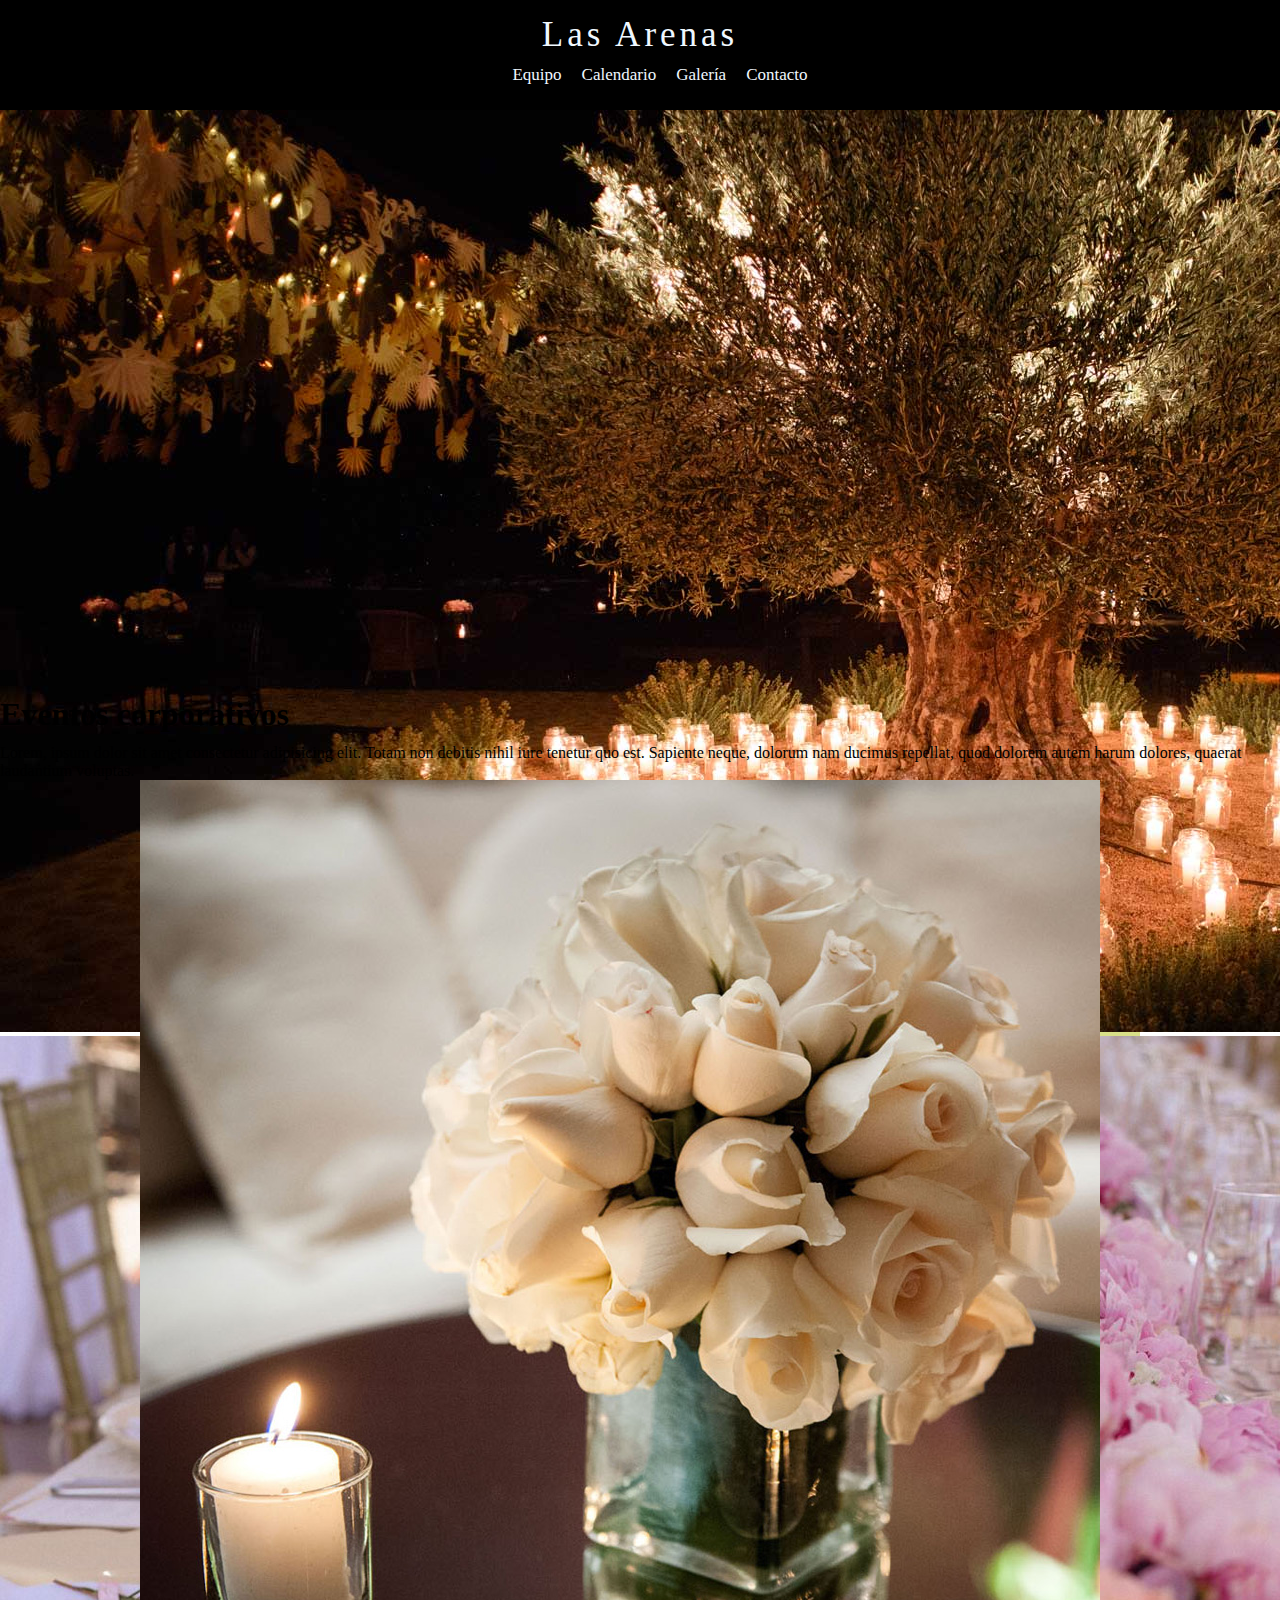
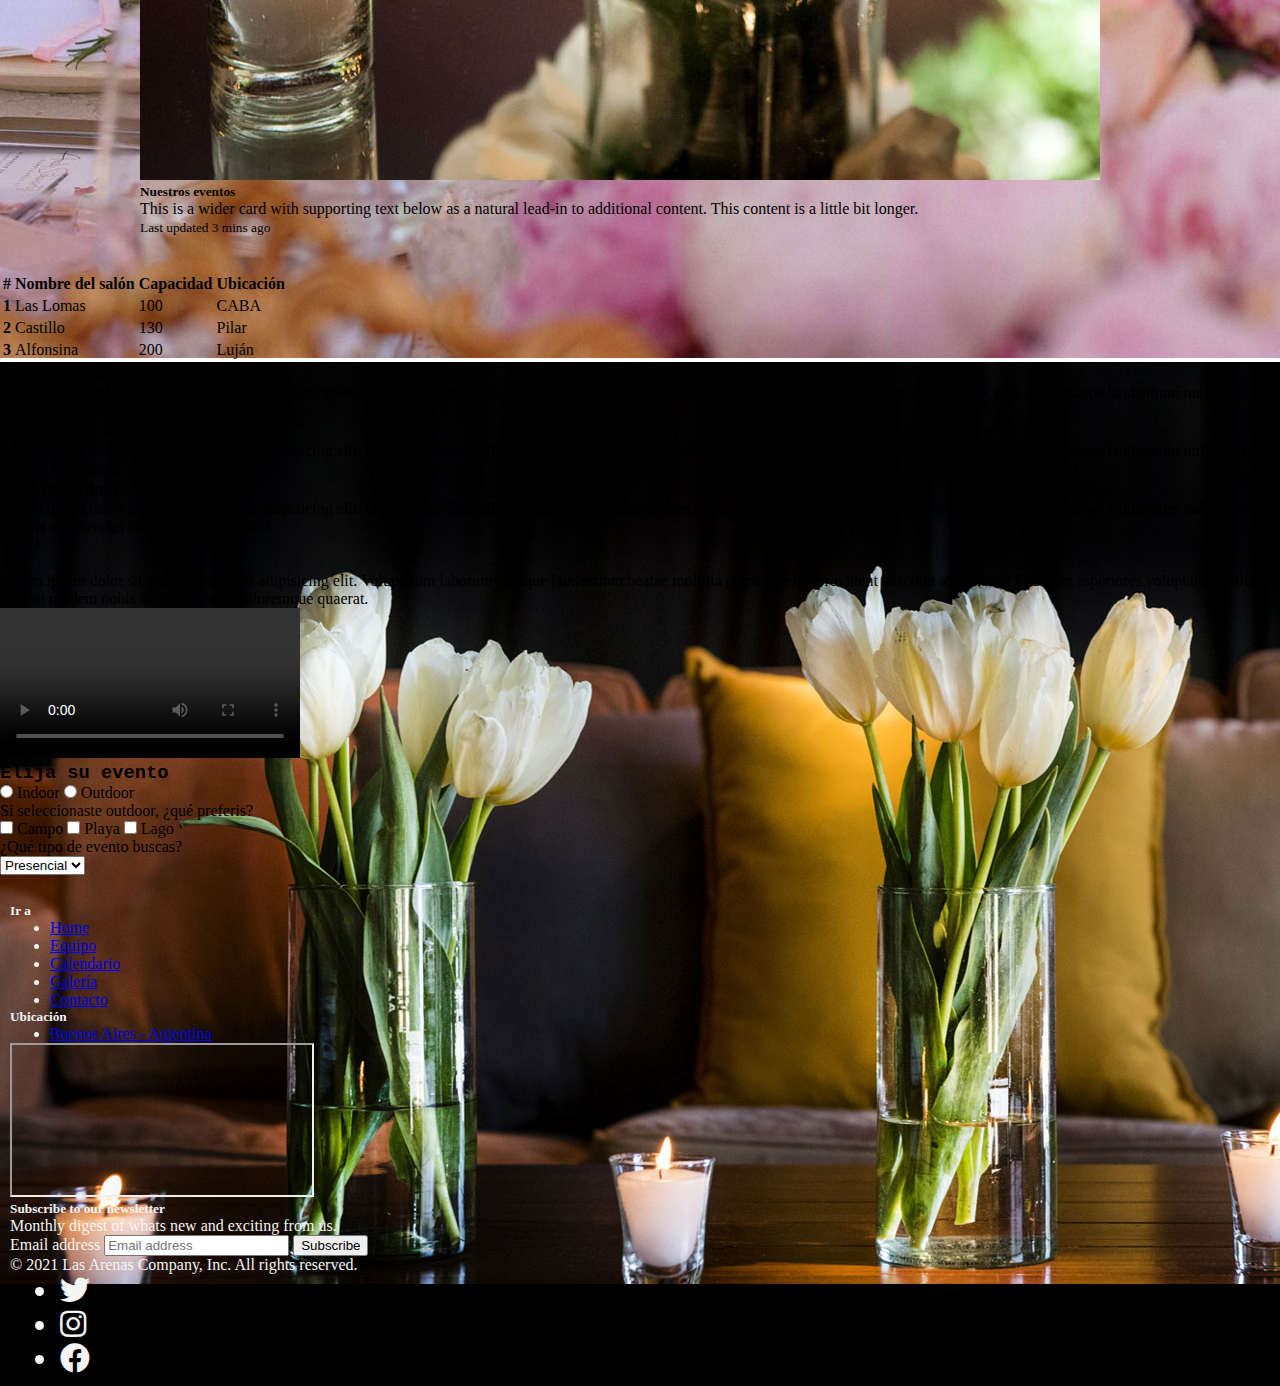
==== index.html @ 357a447a "mi primer commit" ====
<!DOCTYPE html>
<html lang="es">
<head>
    <meta charset="UTF-8">
    <meta http-equiv="X-UA-Compatible" content="IE=edge">
    <meta name="viewport" content="width=device-width, initial-scale=1.0">
    <title>Las Arenas Eventos Corporativos</title>
    <!-- BOOTSTRAP  -->
    <link href="https://cdn.jsdelivr.net/npm/bootstrap@5.1.3/dist/css/bootstrap.min.css" rel="stylesheet" integrity="sha384-1BmE4kWBq78iYhFldvKuhfTAU6auU8tT94WrHftjDbrCEXSU1oBoqyl2QvZ6jIW3" crossorigin="anonymous">
    <link rel="stylesheet" href="https://cdnjs.cloudflare.com/ajax/libs/font-awesome/5.11.2/css/all.min.css"/>
    <!-- MI CSS STYLE -->
    <link rel="stylesheet" href="./css/styles.css">
    <!-- GOOGLE FONTS -->
    <link href="https://fonts.googleapis.com/css2?family=Great+Vibes&display=swap" rel="stylesheet">
    <!-- KEYWORDS -->
    <meta name="keywords" content="evento, fiesta, festejo, reunion, corporativo">
<!-- META DESCRIPTION -->
    <meta name="description" content="Organizamos tu evento corporativo/empresarial: virtual, hibrido o presencial">
</head>  

<body>
    <header>
        <h1><a class="lasArenas" href="./index.html">Las Arenas</a></h1>

<!-------------- ESTE ES EL NAV -------------->
        <nav class="navegación">
            <ul class="menu">
                <li><a href="./pages/equipo.html">Equipo</a></li>
                <li><a href="./pages/calendario.html">Calendario</a></li>
                <li><a href="./pages/galeria.html">Galería</a>
                    <ul class="submenu">
                        <li><a href="./pages/galeria.html">Galería 1</a></li>
                        <li><a href="./pages/galeria.html">Galería 2</a></li>
                        <li><a href="./pages/galeria.html">Galería 3</a></li>
                    </ul></li>  
                <li><a href="./pages/contacto.html">Contacto</a></li>
            </ul>
        </nav>
    </header>

    <!-------------- ESTE ES EL MAIN -------------->
    <main>
<!-- BOOTSTRAP CAROUSEL -->
        <section>
            <div id="carouselExampleSlidesOnly" class="carousel slide" data-bs-ride="carousel">
                <div class="carousel-inner">
                    <div class="carousel-item active" data-bs-interval="2000">
                    <img src="./multimedia/arbol.jpg" class="d-block w-100" alt="fotoEvento1">
                    </div>
                    <div class="carousel-item" data-bs-interval="5000">
                    <img src="./multimedia/mesaflores.jpg" class="d-block w-100" alt="mesaevento">
                    </div>
                <div class="carousel-item" data-bs-interval="5000">
                    <img src="./multimedia/slide-principal5.jpg" class="d-block w-100" alt="evento1">    
                        </div>
                </div>
            </div>
        </section>
<br>
<br>
        <h2 class="nuestrosEv">Eventos corporativos</h2>
        <p class="ej">Lorem, ipsum dolor sit amet consectetur adipisicing elit. Totam non debitis nihil iure tenetur quo est. Sapiente neque, dolorum nam ducimus repellat, quod dolorem autem harum dolores, quaerat laudantium voluptas.</p>

<!-- BOOTSTRAP CARDS -->
<div class="card mb-3 sa" style="max-width: 1000px;">
    <div class="row g-0">
        <div class="col-md-4">
            <img src="./multimedia/Home-bio.jpg" class="img-fluid rounded-start" alt="florero">
        </div>
        <div class="col-md-8">
            <div class="card-body">
                <h5 class="card-title">Nuestros eventos</h5>
                <p class="card-text">This is a wider card with supporting text below as a natural lead-in to additional content. This content is a little bit longer.</p>
                <p class="card-text"><small class="text-muted">Last updated 3 mins ago</small></p>
            </div>
        </div>
    </div>
</div>
<br>
<br>
        <!-- BOOTSTRAP TABLA -->
        <section class="container-fluid">
            <div class="row">
            <table class="table table-striped">
            <thead>
            <tr>
                <th scope="col">#</th>
                <th scope="col">Nombre del salón</th>
                <th scope="col">Capacidad</th>
                <th scope="col">Ubicación</th>
                </tr>
            </thead>
            <tbody>
                <tr>
                <th scope="row">1</th>
                <td>Las Lomas</td>
                <td>100</td>
                <td>CABA</td>
                </tr>
                <tr>
                <th scope="row">2</th>
                <td>Castillo</td>
                <td>130</td>
                <td>Pilar</td>
                </tr>
                <tr>
                <th scope="row">3</th>
                <td>Alfonsina</td>
                <td>200</td>
                <td>Luján</td>
            </tr>
            </tbody>
            </table>
        </div>
        </section>

    <section class="container-fluid">
        <div class="row">
            <div class="col-md-4"><h3>Eventos al aire libre</h3>
                <p>Lorem ipsum dolor sit amet, consectetur adipisicing elit. Quas temporibus officiis, itaque alias voluptas, reiciendis adipisci fugiat, voluptatum dignissimos velit omnis saepe laudantium nulla sunt eveniet repellendus sint veniam blanditiis!</p></div>
                <div class="col-md-4"><h3>Eventos en casa</h3>
                    <p>Lorem ipsum dolor sit amet, consectetur adipisicing elit. Quas temporibus officiis, itaque alias voluptas, reiciendis adipisci fugiat, voluptatum dignissimos velit omnis saepe laudantium nulla sunt eveniet repellendus sint veniam blanditiis!</p></div>
                    <div class="col-md-4"><h3>Eventos indoor</h3>
                        <p>Lorem ipsum dolor sit amet, consectetur adipisicing elit. Quas temporibus officiis, itaque alias voluptas, reiciendis adipisci fugiat, voluptatum dignissimos velit omnis saepe laudantium nulla sunt eveniet repellendus sint veniam blanditiis!</p></div>
        </div>
    </section>

        <h4>INFO</h4>
        <br>
        <p>Lorem ipsum dolor sit amet consectetur adipisicing elit. Voluptatum laborum cumque laudantium beatae mollitia culpa repellat provident nesciunt aspernatur! Deserunt asperiores voluptates facilis placeat quidem nobis distinctio nihil doloremque quaerat.</p>
        <video controls>  
            <video src="https://www.youtube.com/watch?v=P5gWqXdXnqg"></video>
            <iframe width="560" height="315" src="https://www.youtube.com/embed/P5gWqXdXnqg" title="YouTube video player" frameborder="0" allow="accelerometer; autoplay; clipboard-write; encrypted-media; gyroscope; picture-in-picture" allowfullscreen></iframe>
        </video>

    <section>
        <h3 class="elijaSuEv">Elija su evento</h3>
        <form action="">
            <input type="radio" name="evento" value="ind"> Indoor
            <input type="radio" name="evento" value="out"> Outdoor
            <p>Si seleccionaste outdoor, ¿qué preferis?</p>
            <input type="checkbox" value="campo" name="outdoor"> Campo
            <input type="checkbox" value="playa" name="outdoor"> Playa
            <input type="checkbox" value="lago" name="outdoor"> Lago
            <p class="queTipo">¿Qué tipo de evento buscas?</p>
            <select name="tipo de evento" id="tipoevento">
                <option value="presencial">Presencial</option>
                <option value="hibrid">Híbrido</option>
                <option value="virtual">Virtual</option>
            </select>
        </form>
    </section>
    <br>
</main>

<!-------------- ESTE ES EL FOOTER CON BOOTSTRAP-------------->
<footer class="py-5">
    <div class="row">
      <div class="col-2">
        <h5>Ir a</h5>
        <ul class="nav flex-column">
          <li class="nav-item mb-2"><a href="#" class="nav-link p-0 text-muted">Home</a></li>
          <li class="nav-item mb-2"><a href="#" class="nav-link p-0 text-muted">Equipo</a></li>
          <li class="nav-item mb-2"><a href="#" class="nav-link p-0 text-muted">Calendario</a></li>
          <li class="nav-item mb-2"><a href="#" class="nav-link p-0 text-muted">Galería</a></li>
          <li class="nav-item mb-2"><a href="#" class="nav-link p-0 text-muted">Contacto</a></li>
        </ul>
      </div>

      <div class="col-2">
        <h5>Ubicación</h5>
        <ul class="nav flex-column">
          <li class="nav-item mb-2"><a href="#" class="nav-link p-0 text-muted">Buenos Aires - Argentina</a></li>
        </ul>
        <iframe class="mapa" src="https://www.google.com/maps/embed?pb=!1m18!1m12!1m3!1d3283.8338671152064!2d-58.37447188527251!3d-34.60836226524984!2m3!1f0!2f0!3f0!3m2!1i1024!2i768!4f13.1!3m3!1m2!1s0x95bccadb57fd1e5f%3A0xcc737c4eb0a8614b!2sPlaza%20de%20Mayo!5e0!3m2!1ses!2sar!4v1631745259268!5m2!1ses!2sar" allowfullscreen="" loading="lazy"></iframe>
      </div>

      <div class="col-4 offset-1">
        <form>
          <h5>Subscribe to our newsletter</h5>
          <p>Monthly digest of whats new and exciting from us.</p>
          <div class="d-flex w-100 gap-2">
            <label for="newsletter1" class="visually-hidden">Email address</label>
            <input id="newsletter1" type="text" class="form-control" placeholder="Email address">
            <button class="btn btn-primary" type="button">Subscribe</button>
          </div>
        </form>
      </div>
    </div>

    <div class="d-flex justify-content-between py-4 my-4 border-top">
      <p>© 2021 Las Arenas Company, Inc. All rights reserved.</p>
      <ul class="list-unstyled d-flex">
       <li class="footer__redes"><i class="fab fa-twitter"></i></li>
       <li class="footer__redes"><i class="fab fa-instagram"></i></li> 
       <li class="footer__redes"><i class="fab fa-facebook"></i></li> 
      </ul>
    </div>
  </footer>


<script src="https://cdn.jsdelivr.net/npm/@popperjs/core@2.10.2/dist/umd/popper.min.js" integrity="sha384-7+zCNj/IqJ95wo16oMtfsKbZ9ccEh31eOz1HGyDuCQ6wgnyJNSYdrPa03rtR1zdB" crossorigin="anonymous"></script>
<script src="https://cdn.jsdelivr.net/npm/bootstrap@5.1.3/dist/js/bootstrap.min.js" integrity="sha384-QJHtvGhmr9XOIpI6YVutG+2QOK9T+ZnN4kzFN1RtK3zEFEIsxhlmWl5/YESvpZ13" crossorigin="anonymous"></script>
</body>
</html>
---- css/styles.css ----
/* TIPOGRAFIA = EB Garamond */
@import url('https://fonts.googleapis.com/css2?family=EB+Garamond&display=swap');

*{
margin: 0;
}

/*----- HEADER ------*/
header{
  background-color: black;
  padding: 15px;
  border: 15px;
  position: sticky;
  top: 0;
}

header h1 { 
  text-align: center;
}

/* INDEX --> HEADER */
.lasArenas{
  color: aliceblue;
  font-size: 35px;
  font-weight: lighter;
  text-align: center;
  text-decoration: inherit;
  letter-spacing: 4px;
}


.pruebaDeGrid{
  display: grid;
  grid-template-columns: repeat (3, 2fr)
}


/* INDEX --> NAV */
.menu{
  display: flex;
  flex-direction: row;
  flex-wrap: nowrap;
  justify-content: center;
}

.menu li{
  display: inline-block;
  position: relative;
  font-size: 17px;
  margin: 10px;
  text-decoration: inherit;
}

.menu li:hover ul{
  display: block;
}

.menu li a {
  text-decoration: inherit;
  color: aliceblue;
}

/* INDEX --> MAIN */
main{
  margin: 0px;
}

.carousel-inner{
height: 550px;
width: 100%;
}

.sa{
  margin: auto !important;
  background-color: #d8e088;
} 

.nuestrosEv{
  font-family: 'Koh Santepheap', cursive;
  font-weight: bold;
  font-size: 2rem;
  height: 3rem;
}

.elijaSuEv{
font-family: 'Courier New', Courier, monospace;
text-align: start
}

/* INDEX --> FOOTER */
footer{
background-color: black;
color: whitesmoke;
padding: 10px;
}

.footer__redes{
   margin: 0 10px 0 10px; 
   font-size: 30px;
}


  


/* CALENDARIO -->  */
.mainCalendario{
  display: grid;
  background-color:beige;
  grid-template-columns: 300px 300px 300px;
  grid-template-rows: 100px 100px 100px 100px;
  justify-content: center;
  }

  .mainCalendario > div {
    background-color: rgba(255, 255, 255, 0.8);
    text-align: center;
    padding: 20px 0;
    font-size: 30px;
    border: 1px solid burlywood;
  }


/* CONTACTO -->  */
.wsp{
  display: inline-block;
  width: 50px;
  height: 60px;
  color: white;
  background-color: #25d366;
  border-radius: 10px;
  font-size: 50px;
  position: fixed;
  right: 40px;
  bottom: 40px;
  z-index: 1000;
}


/* EQUIPO -->  */
.fotoEquipo{
  height: 400px;
  width: 100%;
  transition: height 2s, width 1s;
  text-align: center;
}

.fotoEquipo img{
  width: auto;
  height: 100%;
}

.fotoEquipo:hover{
  height: 600px; width: 100%;
}

/* GALERIA --> SUBMENU */
.submenu{
  display: none;
  position: absolute;
}
.submenu li{
  margin: 0px;
}

.submenu li a{
  display: block;
  width: 200px;
  text-decoration: inherit;
}

.fotosGalería{
  display: flex;
  flex-direction: row;
  flex-wrap: wrap;
  justify-content: center;
}

.imgGalería{
  width: 30%;
  padding: 10px 10px;
  border-radius: 15px;
}

/* //MEDIA QUERYS - Tablet/ */
@media only screen and (max-width: 768px) {
main {
  background-color: red;
}
}

/* MEDIA QUERYS - Mobile */
@media only screen and (max-width: 320px) {
main {
    background-color:blue;
  }
  }
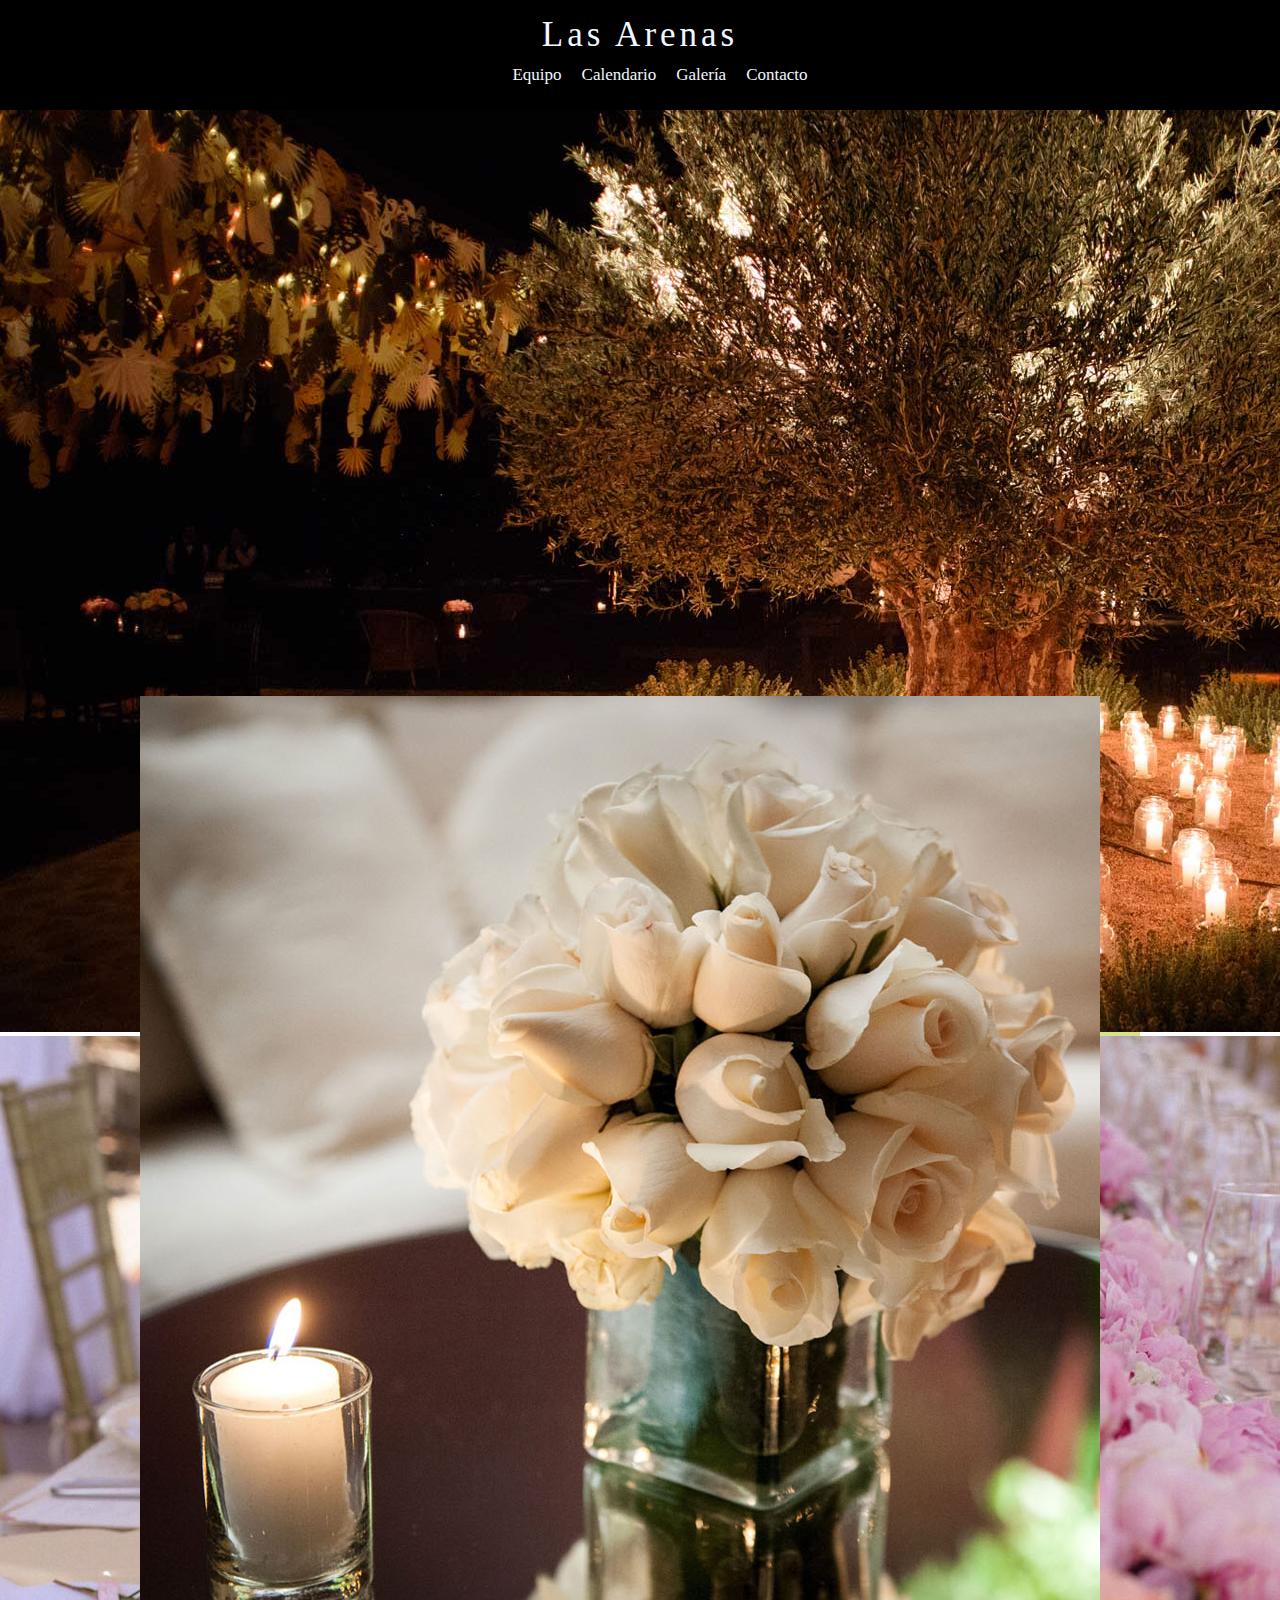
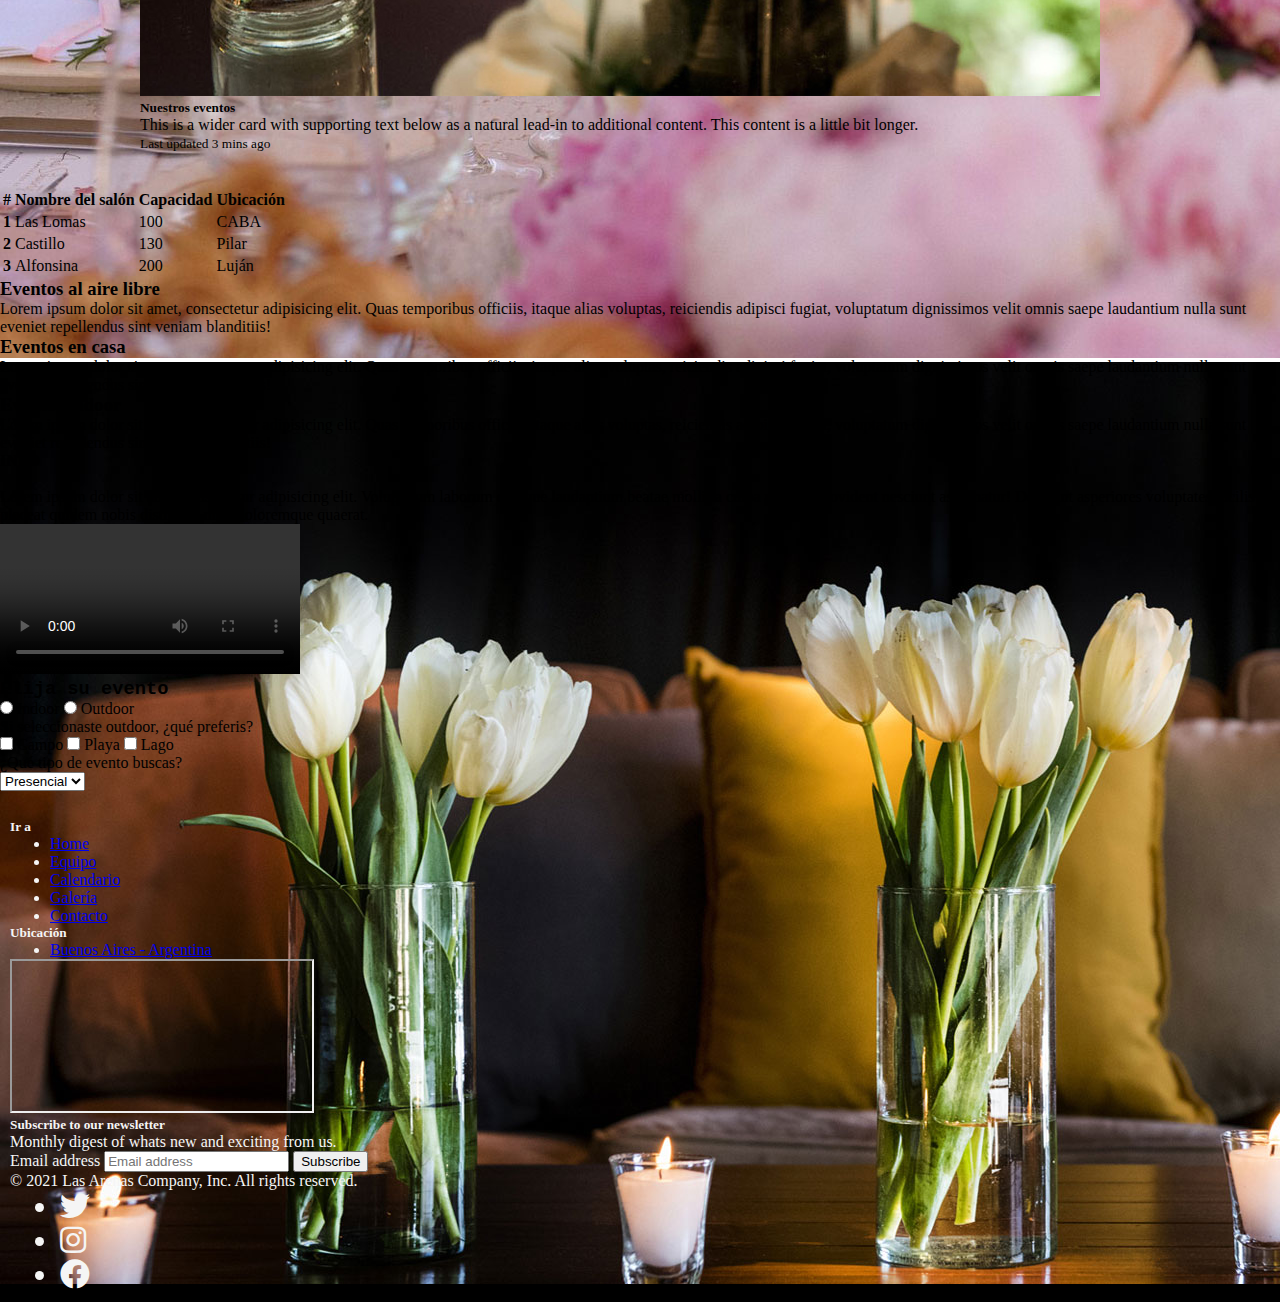
==== commit 96eab260: "borre el h2 de mi index" ====
--- a/index.html
+++ b/index.html
@@ -58,8 +58,6 @@
         </section>
 <br>
 <br>
-        <h2 class="nuestrosEv">Eventos corporativos</h2>
-        <p class="ej">Lorem, ipsum dolor sit amet consectetur adipisicing elit. Totam non debitis nihil iure tenetur quo est. Sapiente neque, dolorum nam ducimus repellat, quod dolorem autem harum dolores, quaerat laudantium voluptas.</p>
 
 <!-- BOOTSTRAP CARDS -->
 <div class="card mb-3 sa" style="max-width: 1000px;">
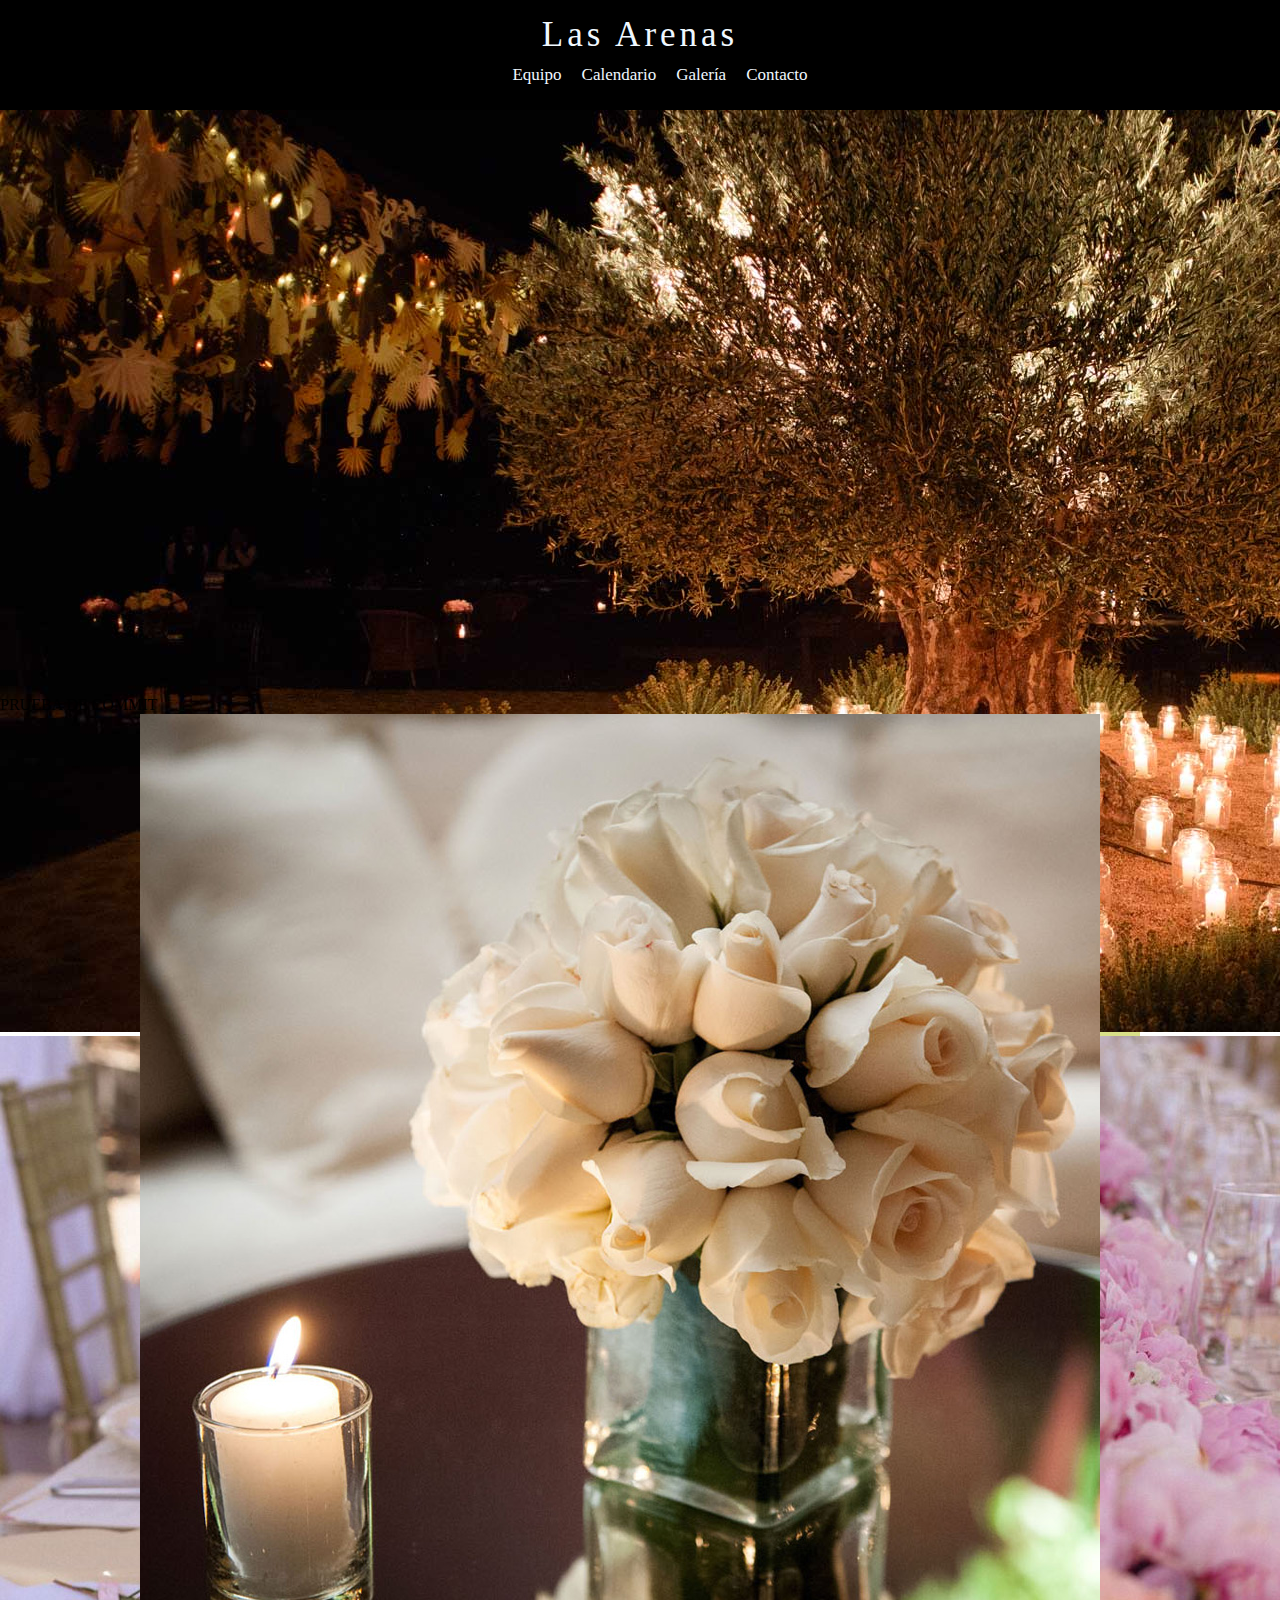
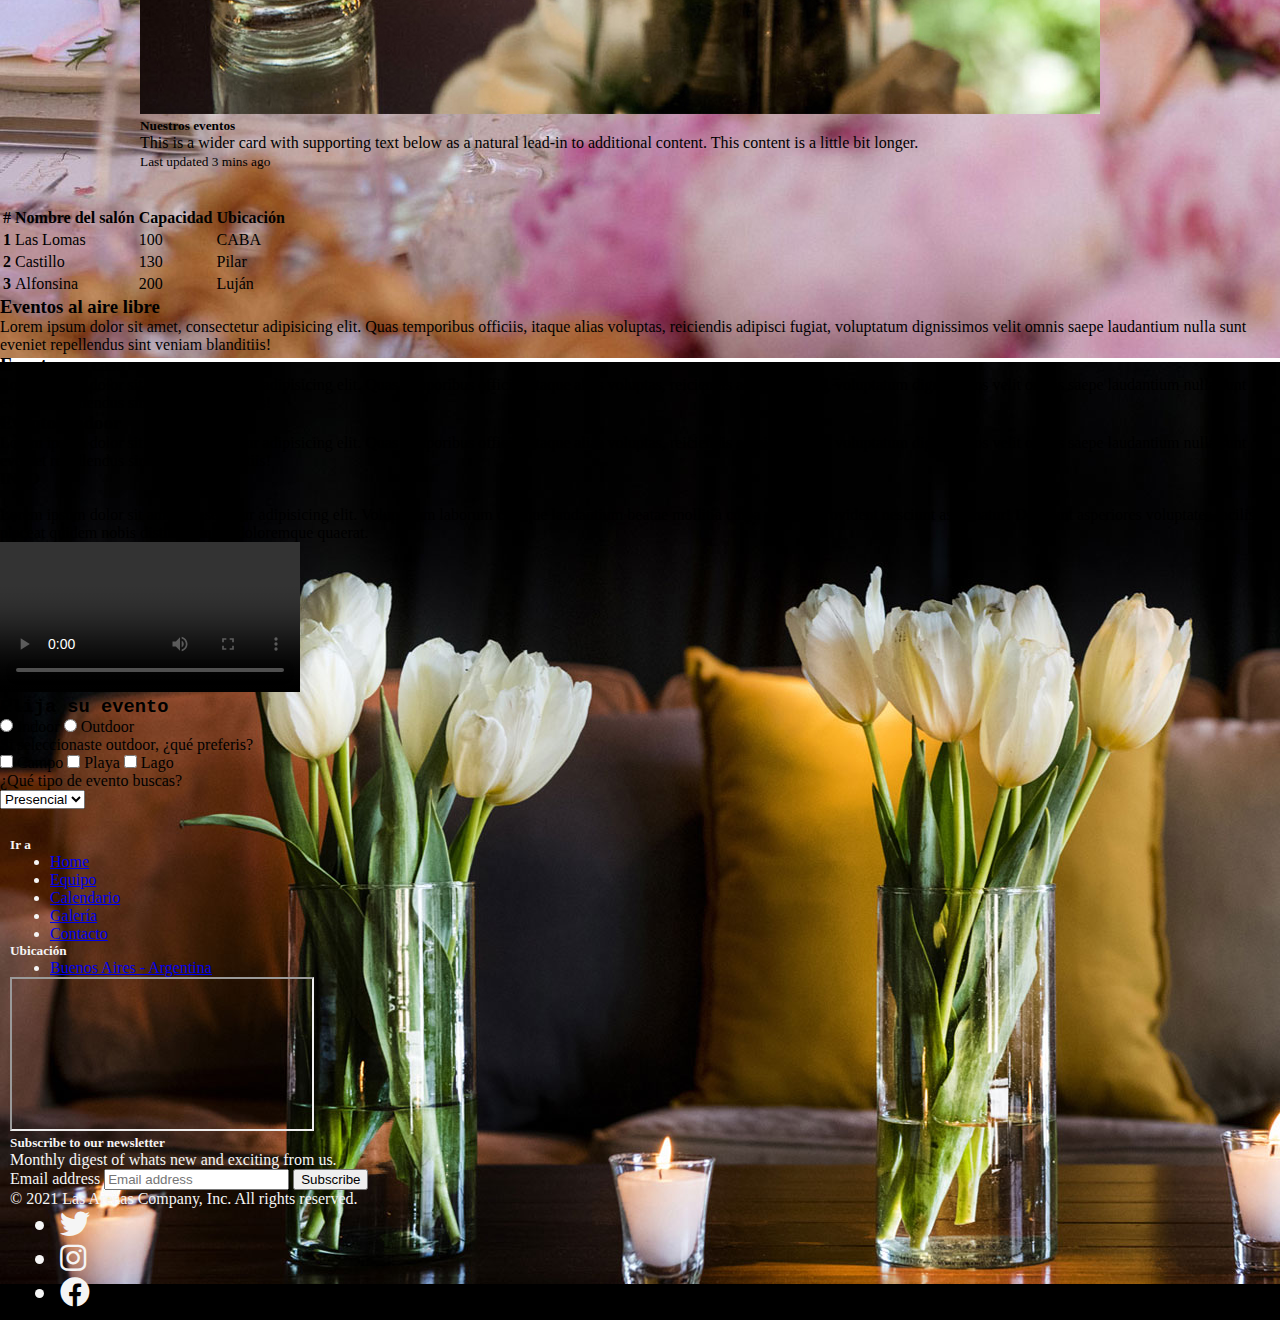
==== commit 6a53b3c1: "Agrgue p-mi primer commit" ====
--- a/index.html
+++ b/index.html
@@ -58,6 +58,8 @@
         </section>
 <br>
 <br>
+
+<P>PRUEBA DE COMMIT</P>
 
 <!-- BOOTSTRAP CARDS -->
 <div class="card mb-3 sa" style="max-width: 1000px;">
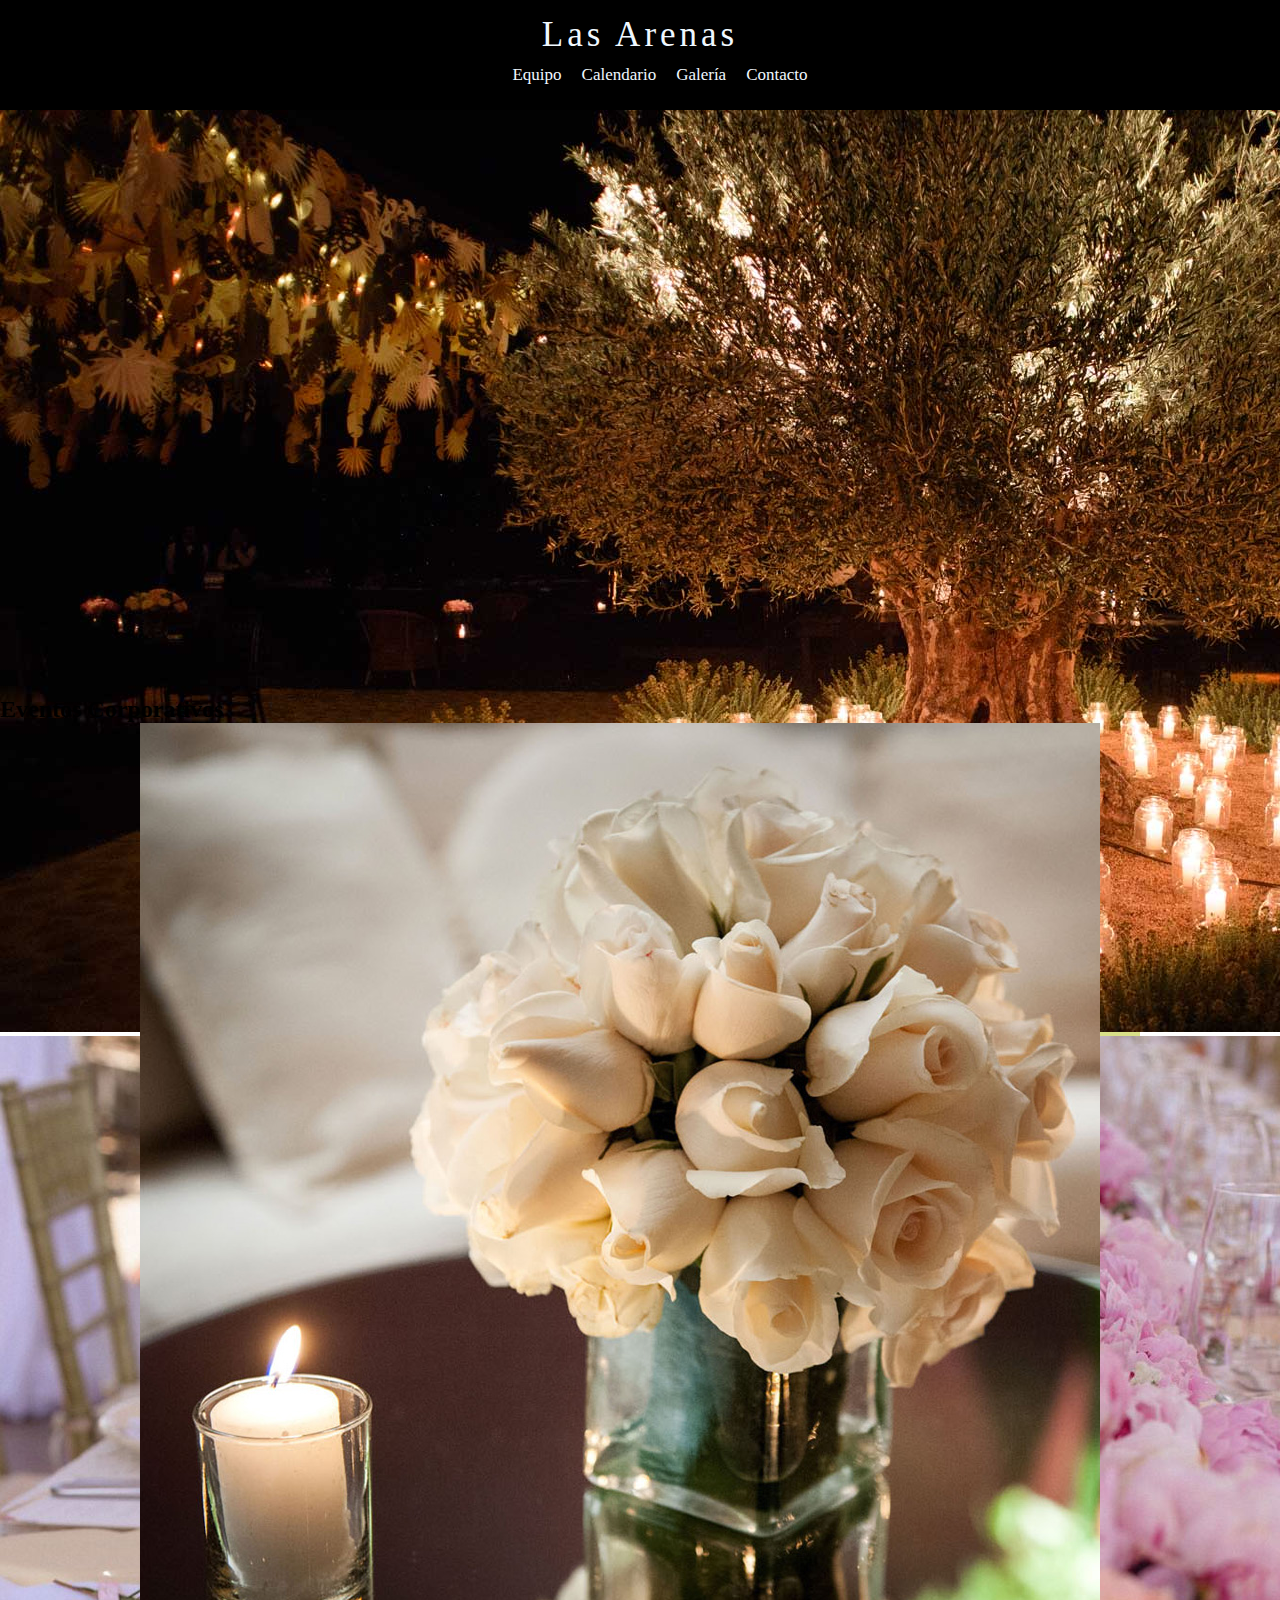
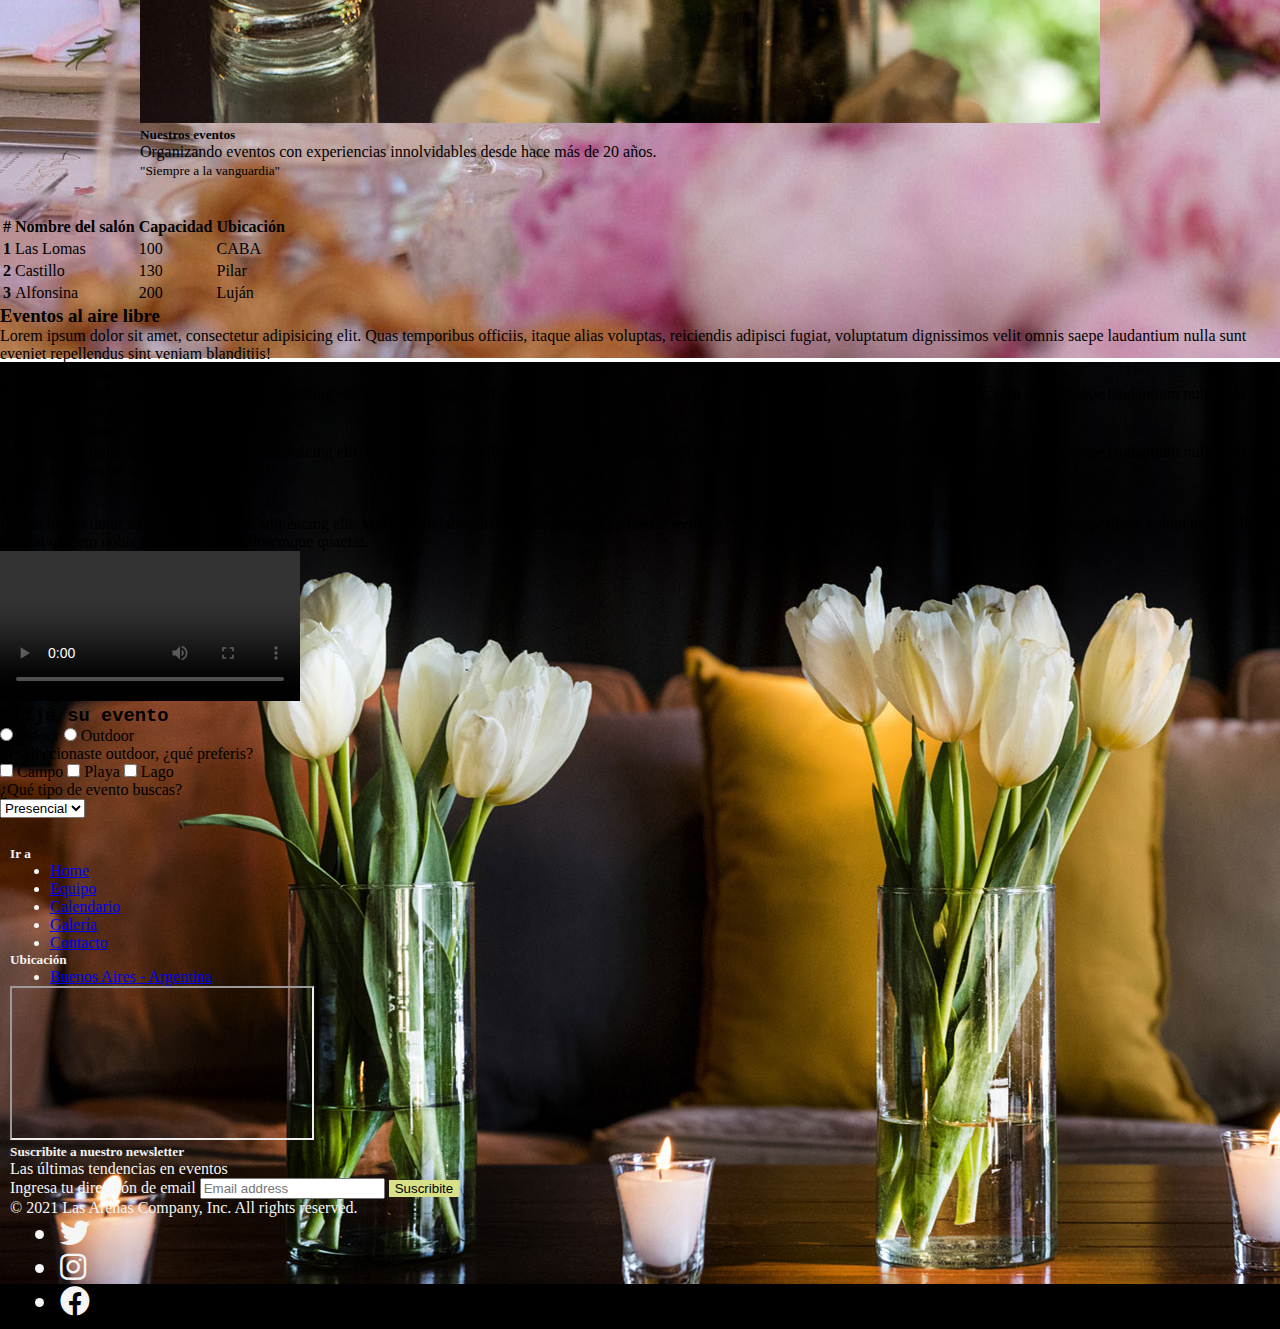
==== commit 5326cb61: "Subida a github" ====
--- a/index.html
+++ b/index.html
@@ -27,12 +27,7 @@
             <ul class="menu">
                 <li><a href="./pages/equipo.html">Equipo</a></li>
                 <li><a href="./pages/calendario.html">Calendario</a></li>
-                <li><a href="./pages/galeria.html">Galería</a>
-                    <ul class="submenu">
-                        <li><a href="./pages/galeria.html">Galería 1</a></li>
-                        <li><a href="./pages/galeria.html">Galería 2</a></li>
-                        <li><a href="./pages/galeria.html">Galería 3</a></li>
-                    </ul></li>  
+                <li><a href="./pages/galeria.html">Galería</a></li>
                 <li><a href="./pages/contacto.html">Contacto</a></li>
             </ul>
         </nav>
@@ -58,9 +53,7 @@
         </section>
 <br>
 <br>
-
-<P>PRUEBA DE COMMIT</P>
-
+<h2>Eventos Corporativos</h2>
 <!-- BOOTSTRAP CARDS -->
 <div class="card mb-3 sa" style="max-width: 1000px;">
     <div class="row g-0">
@@ -70,8 +63,8 @@
         <div class="col-md-8">
             <div class="card-body">
                 <h5 class="card-title">Nuestros eventos</h5>
-                <p class="card-text">This is a wider card with supporting text below as a natural lead-in to additional content. This content is a little bit longer.</p>
-                <p class="card-text"><small class="text-muted">Last updated 3 mins ago</small></p>
+                <p class="card-text">Organizando eventos con experiencias innolvidables desde hace más de 20 años.</p>
+                <p class="card-text"><small class="text-muted">"Siempre a la vanguardia"</small></p>
             </div>
         </div>
     </div>
@@ -160,10 +153,10 @@
         <h5>Ir a</h5>
         <ul class="nav flex-column">
           <li class="nav-item mb-2"><a href="#" class="nav-link p-0 text-muted">Home</a></li>
-          <li class="nav-item mb-2"><a href="#" class="nav-link p-0 text-muted">Equipo</a></li>
-          <li class="nav-item mb-2"><a href="#" class="nav-link p-0 text-muted">Calendario</a></li>
-          <li class="nav-item mb-2"><a href="#" class="nav-link p-0 text-muted">Galería</a></li>
-          <li class="nav-item mb-2"><a href="#" class="nav-link p-0 text-muted">Contacto</a></li>
+          <li class="nav-item mb-2"><a href="./pages/equipo.html" class="nav-link p-0 text-muted">Equipo</a></li>
+          <li class="nav-item mb-2"><a href="./pages/calendario.html" class="nav-link p-0 text-muted">Calendario</a></li>
+          <li class="nav-item mb-2"><a href="./pages/galeria.html" class="nav-link p-0 text-muted">Galería</a></li>
+          <li class="nav-item mb-2"><a href="./pages/contacto.html" class="nav-link p-0 text-muted">Contacto</a></li>
         </ul>
       </div>
 
@@ -177,12 +170,12 @@
 
       <div class="col-4 offset-1">
         <form>
-          <h5>Subscribe to our newsletter</h5>
-          <p>Monthly digest of whats new and exciting from us.</p>
+          <h5>Suscribite a nuestro newsletter</h5>
+          <p>Las últimas tendencias en eventos</p>
           <div class="d-flex w-100 gap-2">
-            <label for="newsletter1" class="visually-hidden">Email address</label>
+            <label for="newsletter1" class="visually-hidden">Ingresa tu dirección de email</label>
             <input id="newsletter1" type="text" class="form-control" placeholder="Email address">
-            <button class="btn btn-primary" type="button">Subscribe</button>
+            <button class="btn btn-warning" type="button">Suscribite</button>
           </div>
         </form>
       </div>
@@ -198,7 +191,6 @@
     </div>
   </footer>
 
-
 <script src="https://cdn.jsdelivr.net/npm/@popperjs/core@2.10.2/dist/umd/popper.min.js" integrity="sha384-7+zCNj/IqJ95wo16oMtfsKbZ9ccEh31eOz1HGyDuCQ6wgnyJNSYdrPa03rtR1zdB" crossorigin="anonymous"></script>
 <script src="https://cdn.jsdelivr.net/npm/bootstrap@5.1.3/dist/js/bootstrap.min.js" integrity="sha384-QJHtvGhmr9XOIpI6YVutG+2QOK9T+ZnN4kzFN1RtK3zEFEIsxhlmWl5/YESvpZ13" crossorigin="anonymous"></script>
 </body>
--- a/css/styles.css
+++ b/css/styles.css
@@ -12,6 +12,8 @@
   border: 15px;
   position: sticky;
   top: 0;
+  z-index: 999;
+  opacity: 10;
 }
 
 header h1 { 
@@ -99,8 +101,11 @@
    font-size: 30px;
 }
 
-
-  
+.btn-warning{
+background-color: #d8e088;
+border:#d8e088;
+}
+ 
 
 
 /* CALENDARIO -->  */
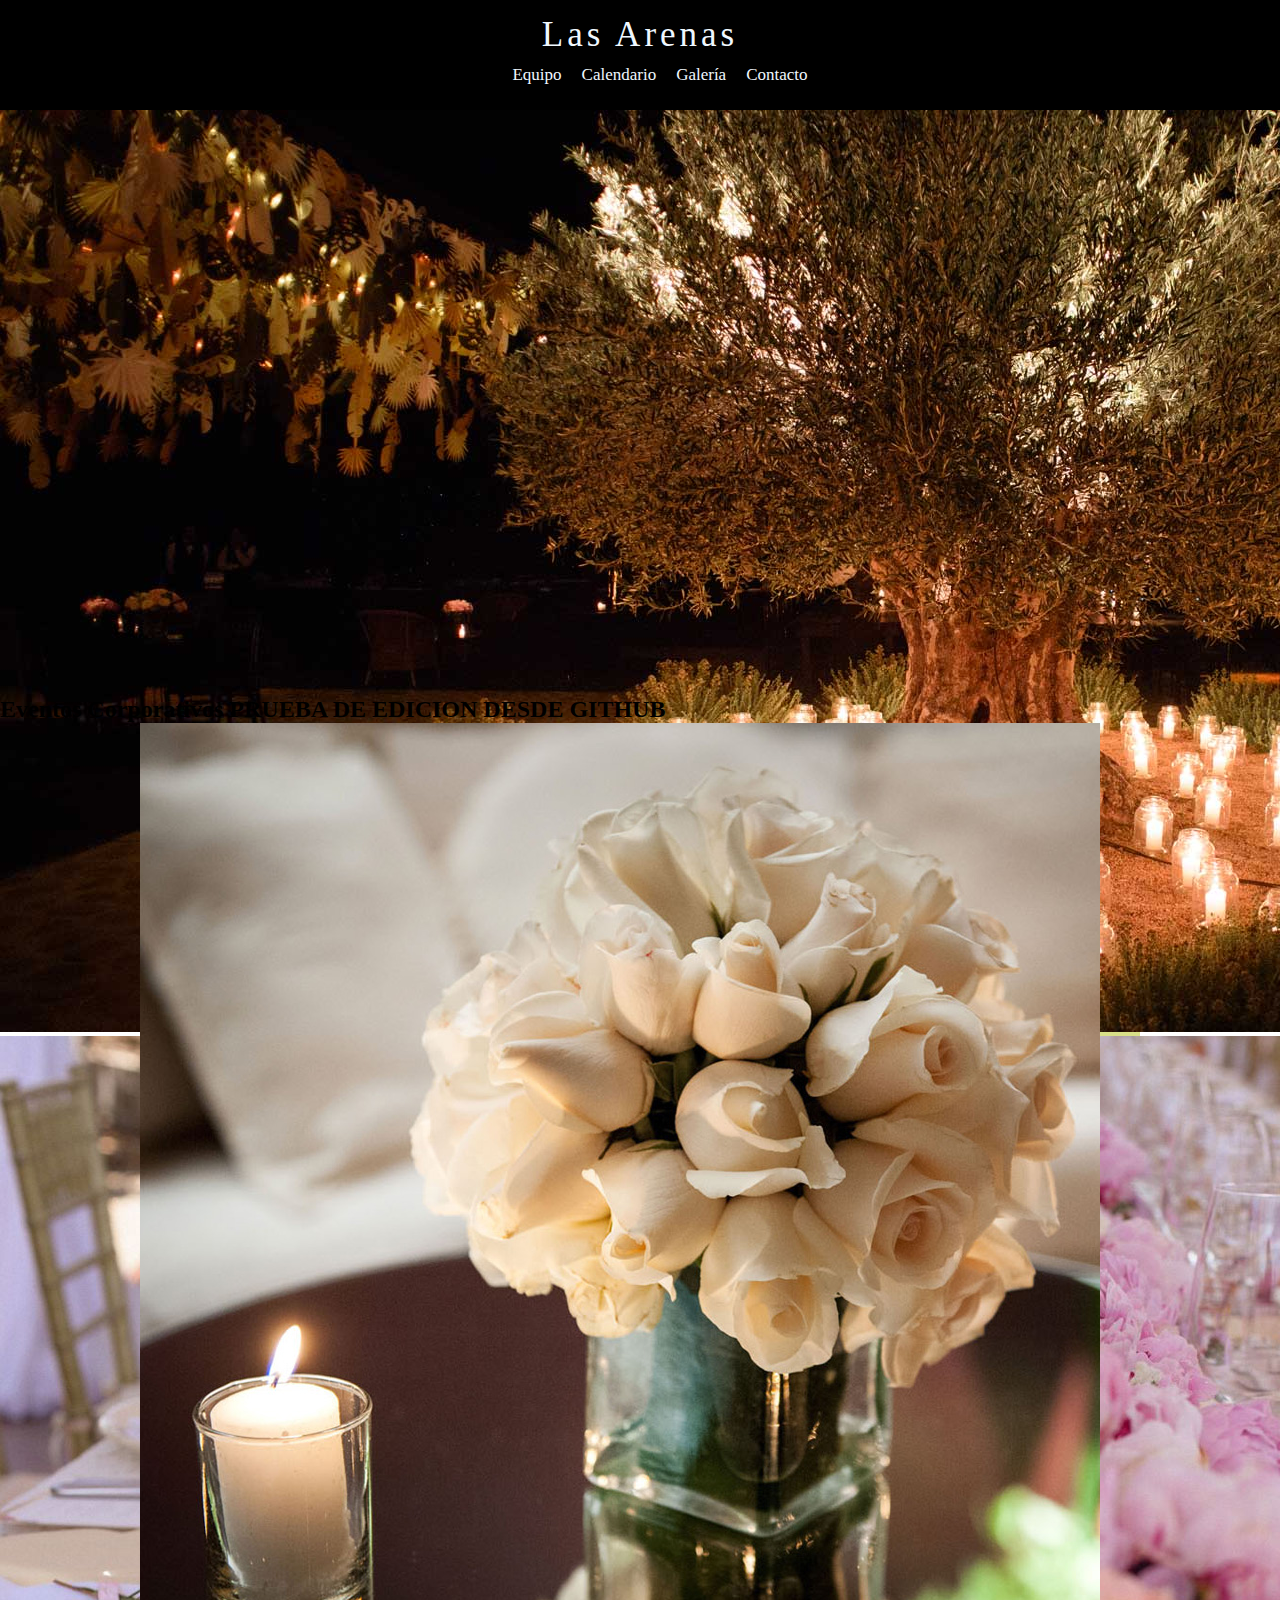
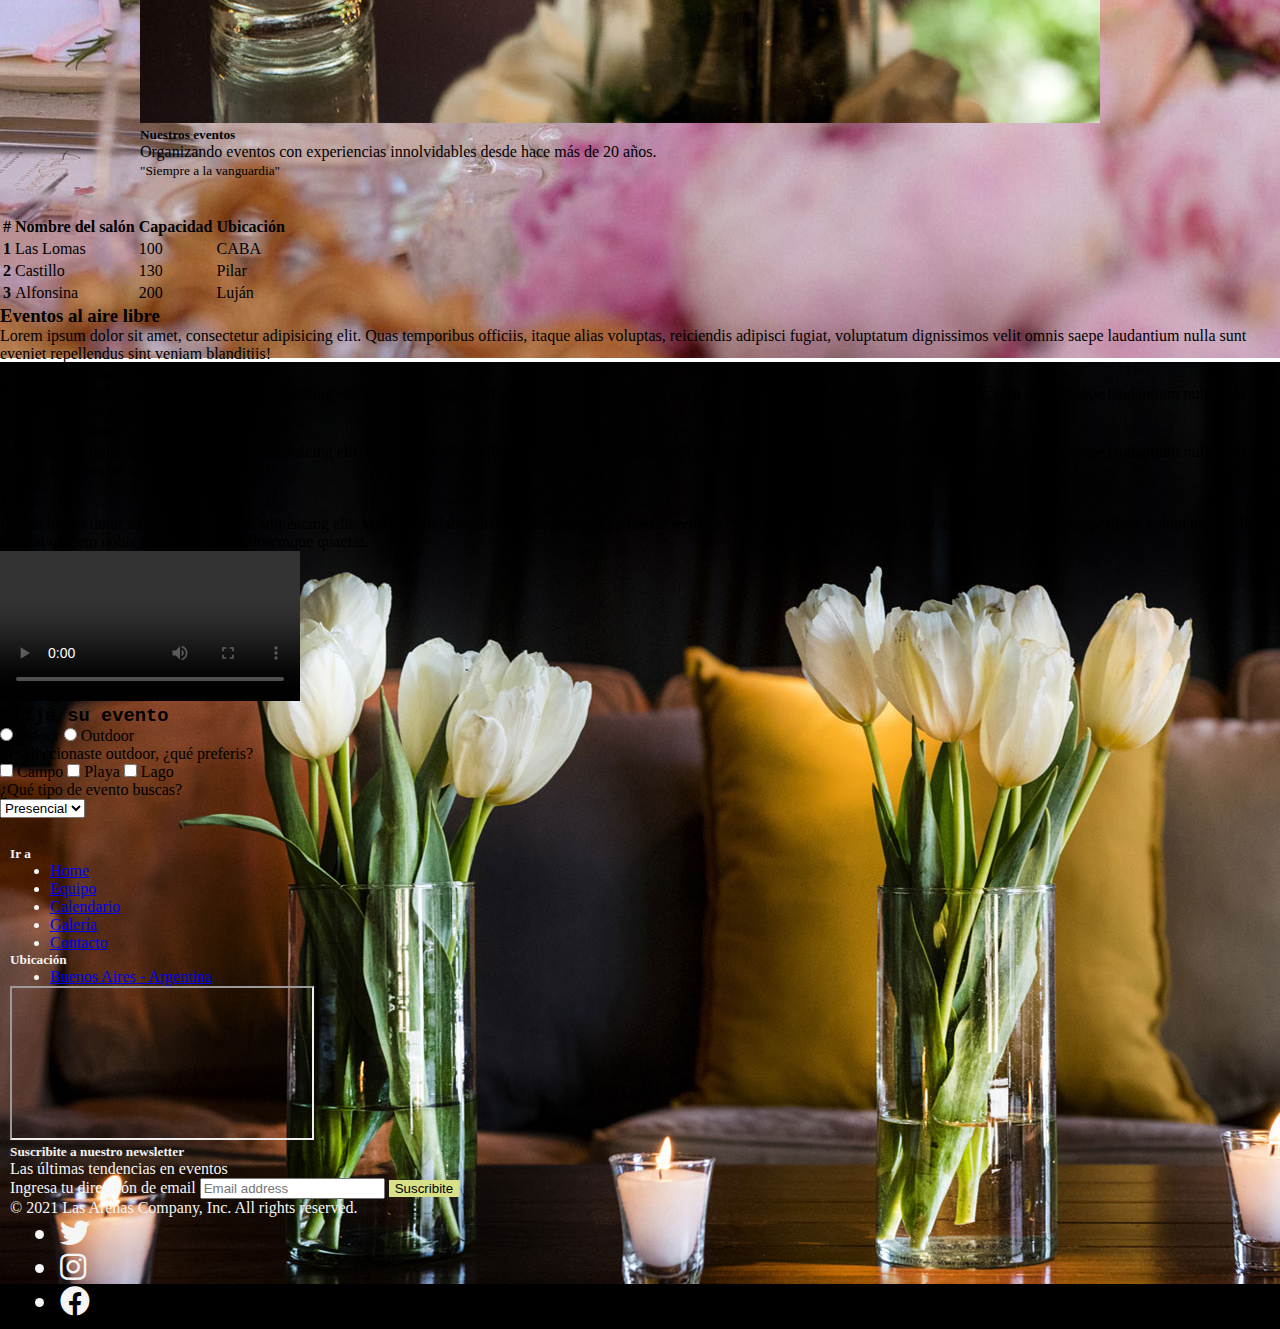
==== commit 55a81c84: "Update index.html" ====
--- a/index.html
+++ b/index.html
@@ -53,7 +53,8 @@
         </section>
 <br>
 <br>
-<h2>Eventos Corporativos</h2>
+<h2>Eventos Corporativos PRUEBA DE EDICION DESDE GITHUB</h2>
+       
 <!-- BOOTSTRAP CARDS -->
 <div class="card mb-3 sa" style="max-width: 1000px;">
     <div class="row g-0">
@@ -194,4 +195,4 @@
 <script src="https://cdn.jsdelivr.net/npm/@popperjs/core@2.10.2/dist/umd/popper.min.js" integrity="sha384-7+zCNj/IqJ95wo16oMtfsKbZ9ccEh31eOz1HGyDuCQ6wgnyJNSYdrPa03rtR1zdB" crossorigin="anonymous"></script>
 <script src="https://cdn.jsdelivr.net/npm/bootstrap@5.1.3/dist/js/bootstrap.min.js" integrity="sha384-QJHtvGhmr9XOIpI6YVutG+2QOK9T+ZnN4kzFN1RtK3zEFEIsxhlmWl5/YESvpZ13" crossorigin="anonymous"></script>
 </body>
-</html>+</html>
